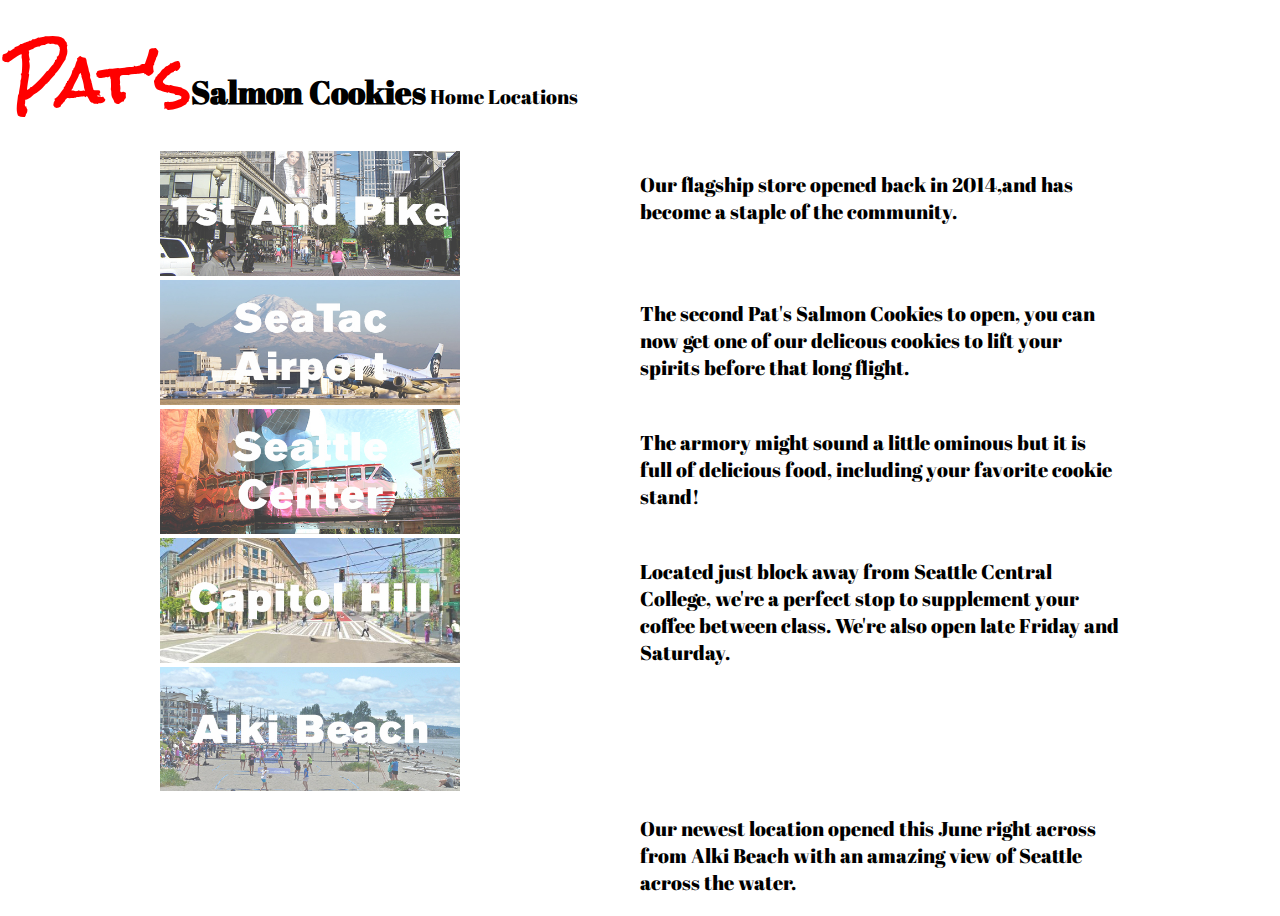
==== locations.html @ 9dc228f6 "locations placed on a seperated page. blank index page." ====
<!DOCTYPE html>
<html>
  <head>
    <meta charset="utf-8">
    <title>Pat's Salmon Cookies</title>
    <link href="https://fonts.googleapis.com/css?family=Abril+Fatface|Lalezar|Rock+Salt" rel="stylesheet">
    <link href="style.css" type="text/css" rel="stylesheet">
  </head>
  <body>

    <header>

      <div class="pats_cookies_title">
        <h1 class="pat">Pat's</h1><h1 class="salmon_cookies">Salmon Cookies</h1>

        <nav>
          <a href="index.html"><p>Home</p></a>
          <a href="locations.html"><p>Locations</p></a>
        </nav>

      </div>

        <!-- <img src="img/salmon.png" class="salmon_image" alt="Picture of a salmon"> -->

      <nav>

      </nav>


    </header>

    <div class="wrapper">

      <div class="locations">
        <section class="first_and_pike">
          <img src="img/1st_and_pike.jpg" class="location_images" alt="Picture of the corner of first and pike.">
          <!-- <h3 class="1st_and_pike_header">1st and Pike</h3> -->
          <p class="location_description">Our flagship store opened back in 2014,and has become a staple of the community.</p>
        </section>

        <section class="seatac">
          <img src="img/seatac.jpg" class="location_images" alt"">
          <!-- <h3 class="seatac_header">SeaTac</h3> -->
          <p class="location_description">The second Pat's Salmon Cookies to open, you can now get one of our delicous cookies to lift your spirits before that long flight.</p>
        </section>

        <section class="seattle_center">
          <img src="img/seattle_center.jpg" class="location_images" alt"">
          <p class="location_description">The armory might sound a little ominous but it is full of delicious food, including your favorite cookie stand!</p>
        </section>

        <section class="capitol_hill">
          <img src="img/capitol_hill.jpg" class="location_images" alt"">
          <p class="location_description">Located just block away from Seattle Central College, we're a perfect stop to supplement your coffee between class. We're also open late Friday and Saturday.</p>
        </section>

        <section class="alki">
          <img src="img/alki.jpg" class="location_images" alt"">
          <p class="location_description">Our newest location opened this June right across from Alki Beach with an amazing view of Seattle across the water.</p>
        </section>
      </div>





    </wrapper>
  </body>
</html>
---- style.css ----
/******************************
General Styling
******************************/

* {
  /*outline: 2px dotted red;*/
}

.wrapper {
  width: 960px;
  margin: 0 auto;
}

/******************************
Header Styling
******************************/

header {

}

.pats_cookies_title {

}
h1.pat {
  font-family: 'Rock Salt', cursive;
  font-size: 60px;
  color: red;
  display: inline;
}

h1.salmon_cookies {
  font-family: 'Abril Fatface', cursive;
  display: inline;
}

.salmon_image {
  width: 300px;
}

a, p {
  display: inline;
  font-family: 'Abril Fatface', cursive;
  font-size: 20px;
  text-decoration: none;
  color: black;
}

nav {
  display: inline;
  width: 500px;
  margin: 0 auto;
}
/*****************************
Form Styling
******************************/

form {
  margin: 10px 10px 20px 10px;
}

/******************************
Table Styling
******************************/

td {
  width: 6.25%;
  outline: 2px solid black;

}

tr {
  border: red;
}

th {
  outline: 2px solid black;
}

/***************************
Index Main Body Styling
***************************/

.locations {
  margin: 0 auto;
}
section img {
  max-width: 300px;
  position: relative;
  opacity: 0.75;
}

/*h3.1st_and_pike_header {
  font-family: 'Lalezar', cursive;
  color: white;
  font-size: 55px;
  position: absolute;
  width: 100%;
  top: 175px;
  left: 175px;
}

h3.seatac_header {
  font-family: 'Lalezar', cursive;
  color: white;
  font-size: 55px;
  position: absolute;
  width: 100%;
  top: 175px;
  left: 175px;
}*/

.location_description {
  font-style: serif;
  font-size: 20px;
  float: right;
  width: 50%;
}
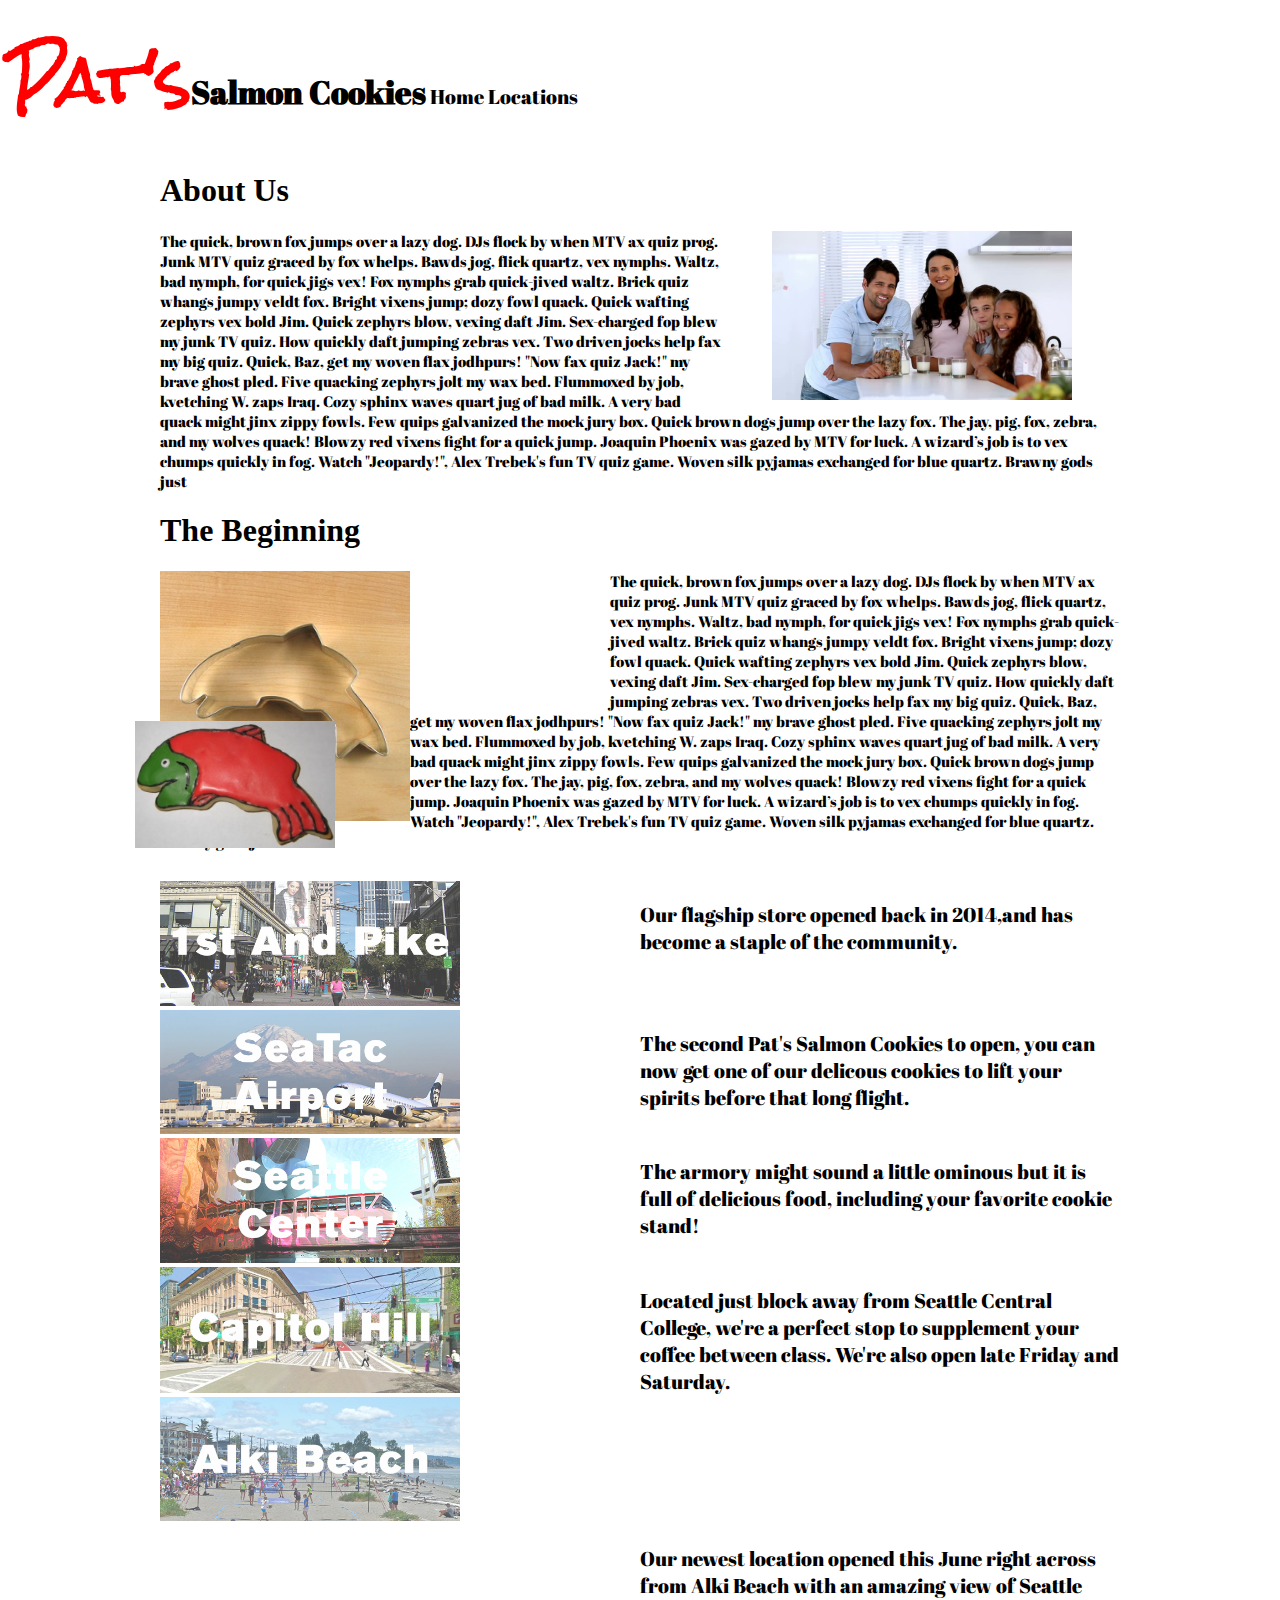
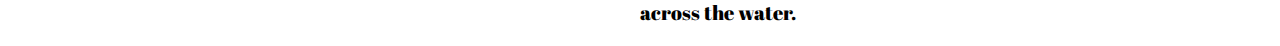
==== commit f96b991f: "images atarting to be input, filler text added" ====
--- a/locations.html
+++ b/locations.html
@@ -4,6 +4,7 @@
     <meta charset="utf-8">
     <title>Pat's Salmon Cookies</title>
     <link href="https://fonts.googleapis.com/css?family=Abril+Fatface|Lalezar|Rock+Salt" rel="stylesheet">
+    <link rel="icon" href="img/favicon.ico" type="img/favicon.ico">
     <link href="style.css" type="text/css" rel="stylesheet">
   </head>
   <body>
@@ -30,6 +31,21 @@
     </header>
 
     <div class="wrapper">
+
+
+      <div class = "info">
+        <h1>About Us</h1>
+        <img src="img/family.jpg" class="family_pic" alt="Picture of family">
+
+        <p class="about_us">The quick, brown fox jumps over a lazy dog. DJs flock by when MTV ax quiz prog. Junk MTV quiz graced by fox whelps. Bawds jog, flick quartz, vex nymphs. Waltz, bad nymph, for quick jigs vex! Fox nymphs grab quick-jived waltz. Brick quiz whangs jumpy veldt fox. Bright vixens jump; dozy fowl quack. Quick wafting zephyrs vex bold Jim. Quick zephyrs blow, vexing daft Jim. Sex-charged fop blew my junk TV quiz. How quickly daft jumping zebras vex. Two driven jocks help fax my big quiz. Quick, Baz, get my woven flax jodhpurs! "Now fax quiz Jack!" my brave ghost pled. Five quacking zephyrs jolt my wax bed. Flummoxed by job, kvetching W. zaps Iraq. Cozy sphinx waves quart jug of bad milk. A very bad quack might jinx zippy fowls. Few quips galvanized the mock jury box. Quick brown dogs jump over the lazy fox. The jay, pig, fox, zebra, and my wolves quack! Blowzy red vixens fight for a quick jump. Joaquin Phoenix was gazed by MTV for luck. A wizard’s job is to vex chumps quickly in fog. Watch "Jeopardy!", Alex Trebek's fun TV quiz game. Woven silk pyjamas exchanged for blue quartz. Brawny gods just</p>
+
+        <h1>The Beginning</h1>
+
+        <img src="img/cutter.jpeg" class="cutter" alt="Cookie cutter">
+        <img src="img/frosted-cookie.jpg" class="cookie" alt="Cookie">
+        <p class="the_beginning">The quick, brown fox jumps over a lazy dog. DJs flock by when MTV ax quiz prog. Junk MTV quiz graced by fox whelps. Bawds jog, flick quartz, vex nymphs. Waltz, bad nymph, for quick jigs vex! Fox nymphs grab quick-jived waltz. Brick quiz whangs jumpy veldt fox. Bright vixens jump; dozy fowl quack. Quick wafting zephyrs vex bold Jim. Quick zephyrs blow, vexing daft Jim. Sex-charged fop blew my junk TV quiz. How quickly daft jumping zebras vex. Two driven jocks help fax my big quiz. Quick, Baz, get my woven flax jodhpurs! "Now fax quiz Jack!" my brave ghost pled. Five quacking zephyrs jolt my wax bed. Flummoxed by job, kvetching W. zaps Iraq. Cozy sphinx waves quart jug of bad milk. A very bad quack might jinx zippy fowls. Few quips galvanized the mock jury box. Quick brown dogs jump over the lazy fox. The jay, pig, fox, zebra, and my wolves quack! Blowzy red vixens fight for a quick jump. Joaquin Phoenix was gazed by MTV for luck. A wizard’s job is to vex chumps quickly in fog. Watch "Jeopardy!", Alex Trebek's fun TV quiz game. Woven silk pyjamas exchanged for blue quartz. Brawny gods just</p>
+        <img scr="cutter.jpeg">
+      </div>
 
       <div class="locations">
         <section class="first_and_pike">
--- a/style.css
+++ b/style.css
@@ -90,25 +90,17 @@
   opacity: 0.75;
 }
 
-/*h3.1st_and_pike_header {
-  font-family: 'Lalezar', cursive;
-  color: white;
-  font-size: 55px;
-  position: absolute;
-  width: 100%;
-  top: 175px;
-  left: 175px;
+p.about_us, .the_beginning {
+  font-style: sans-serif;
+  font-size: 15px;
 }
 
-h3.seatac_header {
-  font-family: 'Lalezar', cursive;
-  color: white;
-  font-size: 55px;
-  position: absolute;
-  width: 100%;
-  top: 175px;
-  left: 175px;
-}*/
+
+.family_pic {
+  width: 300px;
+  float: right;
+  margin: 0 5%;
+}
 
 .location_description {
   font-style: serif;
@@ -116,3 +108,22 @@
   float: right;
   width: 50%;
 }
+
+.info {
+  margin-bottom: 30px;
+}
+
+.cutter {
+  width: 250px;
+  position: relative;
+  float: left;
+}
+
+.cookie {
+  width: 200px;
+  position: relative;
+  float: left;
+  top: 150px;
+  right: 275px;
+  box-shadow: 20px;
+}
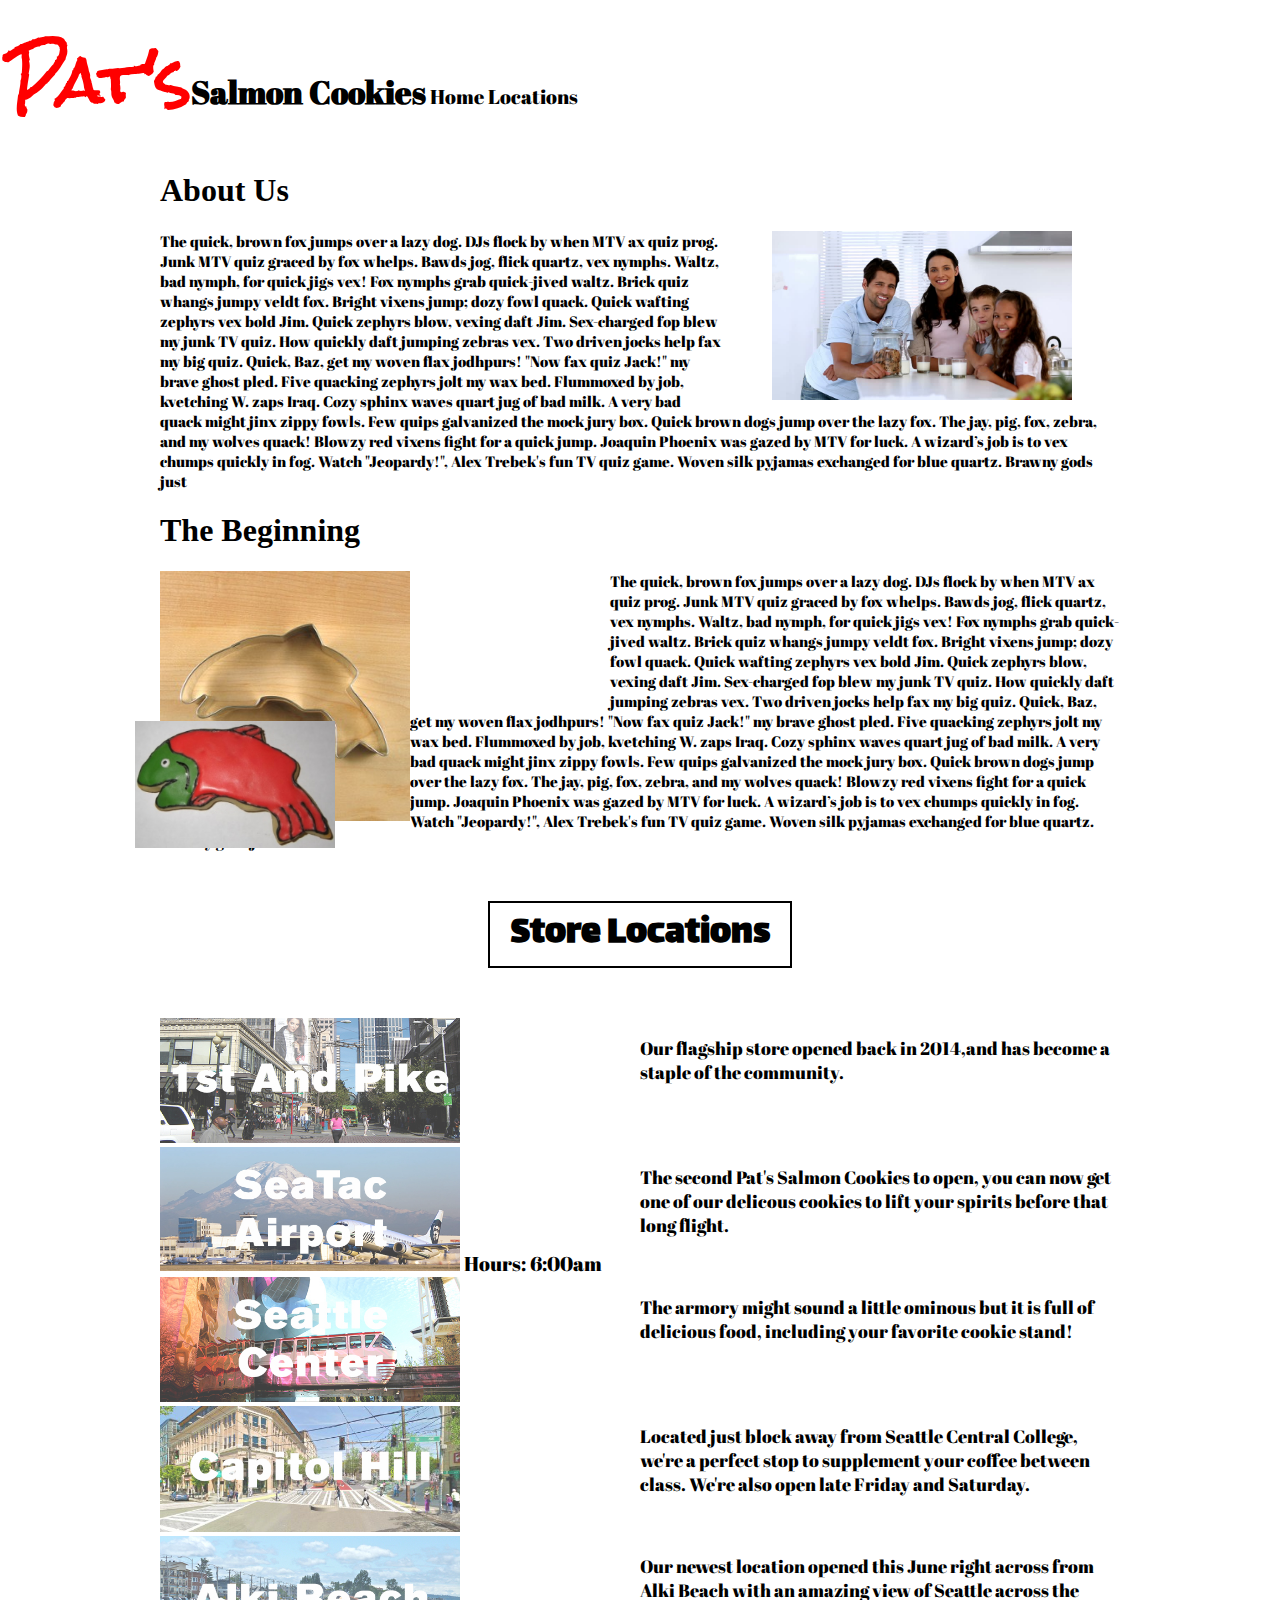
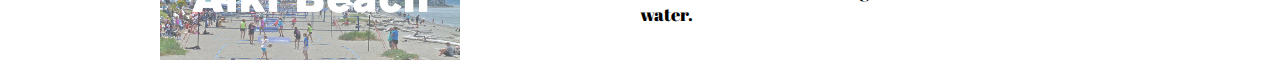
==== commit de36129c: "a couple images being stupid. Working on location info" ====
--- a/locations.html
+++ b/locations.html
@@ -43,11 +43,12 @@
 
         <img src="img/cutter.jpeg" class="cutter" alt="Cookie cutter">
         <img src="img/frosted-cookie.jpg" class="cookie" alt="Cookie">
+
         <p class="the_beginning">The quick, brown fox jumps over a lazy dog. DJs flock by when MTV ax quiz prog. Junk MTV quiz graced by fox whelps. Bawds jog, flick quartz, vex nymphs. Waltz, bad nymph, for quick jigs vex! Fox nymphs grab quick-jived waltz. Brick quiz whangs jumpy veldt fox. Bright vixens jump; dozy fowl quack. Quick wafting zephyrs vex bold Jim. Quick zephyrs blow, vexing daft Jim. Sex-charged fop blew my junk TV quiz. How quickly daft jumping zebras vex. Two driven jocks help fax my big quiz. Quick, Baz, get my woven flax jodhpurs! "Now fax quiz Jack!" my brave ghost pled. Five quacking zephyrs jolt my wax bed. Flummoxed by job, kvetching W. zaps Iraq. Cozy sphinx waves quart jug of bad milk. A very bad quack might jinx zippy fowls. Few quips galvanized the mock jury box. Quick brown dogs jump over the lazy fox. The jay, pig, fox, zebra, and my wolves quack! Blowzy red vixens fight for a quick jump. Joaquin Phoenix was gazed by MTV for luck. A wizard’s job is to vex chumps quickly in fog. Watch "Jeopardy!", Alex Trebek's fun TV quiz game. Woven silk pyjamas exchanged for blue quartz. Brawny gods just</p>
-        <img scr="cutter.jpeg">
-      </div>
+        </div>
 
       <div class="locations">
+        <h2 class="locations_header">Store Locations</h2>
         <section class="first_and_pike">
           <img src="img/1st_and_pike.jpg" class="location_images" alt="Picture of the corner of first and pike.">
           <!-- <h3 class="1st_and_pike_header">1st and Pike</h3> -->
@@ -58,6 +59,8 @@
           <img src="img/seatac.jpg" class="location_images" alt"">
           <!-- <h3 class="seatac_header">SeaTac</h3> -->
           <p class="location_description">The second Pat's Salmon Cookies to open, you can now get one of our delicous cookies to lift your spirits before that long flight.</p>
+          <p class="location_info">Hours: 6:00am</p>
+          
         </section>
 
         <section class="seattle_center">
--- a/style.css
+++ b/style.css
@@ -36,6 +36,16 @@
 
 .salmon_image {
   width: 300px;
+}
+
+.locations_header {
+  font-family: 'Lalezar', cursive;
+  font-size: 40px;
+  width: 300px;
+  text-align: center;
+  margin: 50px auto;
+  border: 2px solid black;
+
 }
 
 a, p {
@@ -104,7 +114,7 @@
 
 .location_description {
   font-style: serif;
-  font-size: 20px;
+  font-size: 18px;
   float: right;
   width: 50%;
 }
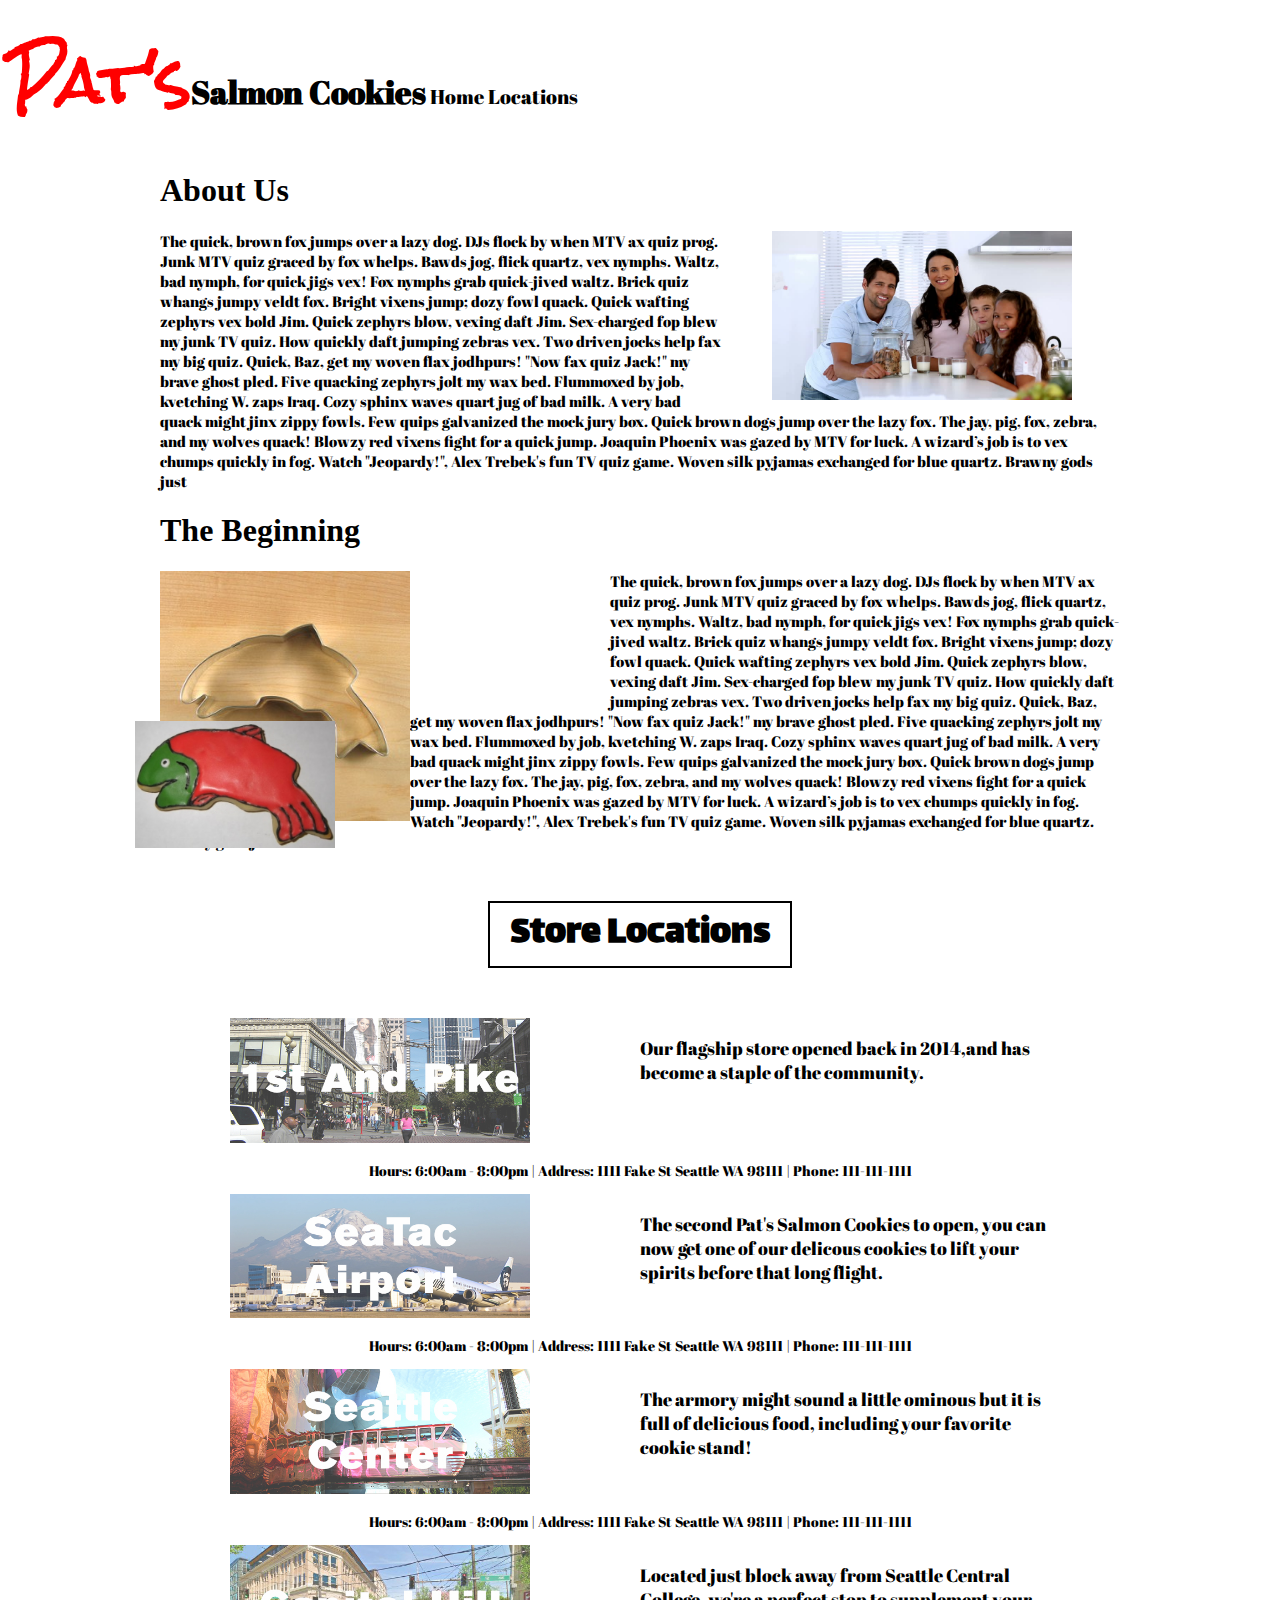
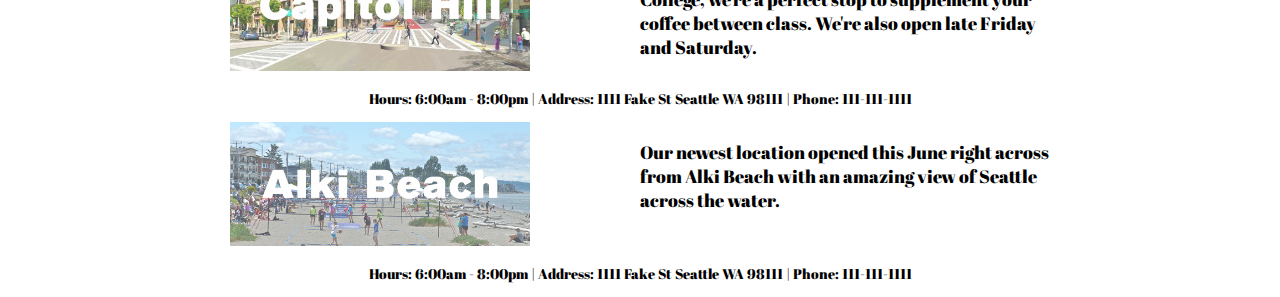
==== commit dcadb566: "location info completed" ====
--- a/locations.html
+++ b/locations.html
@@ -51,31 +51,33 @@
         <h2 class="locations_header">Store Locations</h2>
         <section class="first_and_pike">
           <img src="img/1st_and_pike.jpg" class="location_images" alt="Picture of the corner of first and pike.">
-          <!-- <h3 class="1st_and_pike_header">1st and Pike</h3> -->
           <p class="location_description">Our flagship store opened back in 2014,and has become a staple of the community.</p>
+          <p class="location_info">Hours: 6:00am - 8:00pm  |  Address: 1111 Fake St Seattle WA 98111  |  Phone: 111-111-1111</p>
         </section>
 
         <section class="seatac">
           <img src="img/seatac.jpg" class="location_images" alt"">
           <!-- <h3 class="seatac_header">SeaTac</h3> -->
           <p class="location_description">The second Pat's Salmon Cookies to open, you can now get one of our delicous cookies to lift your spirits before that long flight.</p>
-          <p class="location_info">Hours: 6:00am</p>
-          
+          <p class="location_info">Hours: 6:00am - 8:00pm  |  Address: 1111 Fake St Seattle WA 98111  |  Phone: 111-111-1111</p>
         </section>
 
         <section class="seattle_center">
           <img src="img/seattle_center.jpg" class="location_images" alt"">
           <p class="location_description">The armory might sound a little ominous but it is full of delicious food, including your favorite cookie stand!</p>
+          <p class="location_info">Hours: 6:00am - 8:00pm  |  Address: 1111 Fake St Seattle WA 98111  |  Phone: 111-111-1111</p>
         </section>
 
         <section class="capitol_hill">
           <img src="img/capitol_hill.jpg" class="location_images" alt"">
           <p class="location_description">Located just block away from Seattle Central College, we're a perfect stop to supplement your coffee between class. We're also open late Friday and Saturday.</p>
+          <p class="location_info">Hours: 6:00am - 8:00pm  |  Address: 1111 Fake St Seattle WA 98111  |  Phone: 111-111-1111</p>
         </section>
 
         <section class="alki">
           <img src="img/alki.jpg" class="location_images" alt"">
           <p class="location_description">Our newest location opened this June right across from Alki Beach with an amazing view of Seattle across the water.</p>
+          <p class="location_info">Hours: 6:00am - 8:00pm  |  Address: 1111 Fake St Seattle WA 98111  |  Phone: 111-111-1111</p>
         </section>
       </div>
 
--- a/style.css
+++ b/style.css
@@ -93,6 +93,7 @@
 
 .locations {
   margin: 0 auto;
+  width: 820px;
 }
 section img {
   max-width: 300px;
@@ -137,3 +138,9 @@
   right: 275px;
   box-shadow: 20px;
 }
+
+.location_info {
+  font-size: 14px;
+  text-align: center;
+  display: block;
+}
